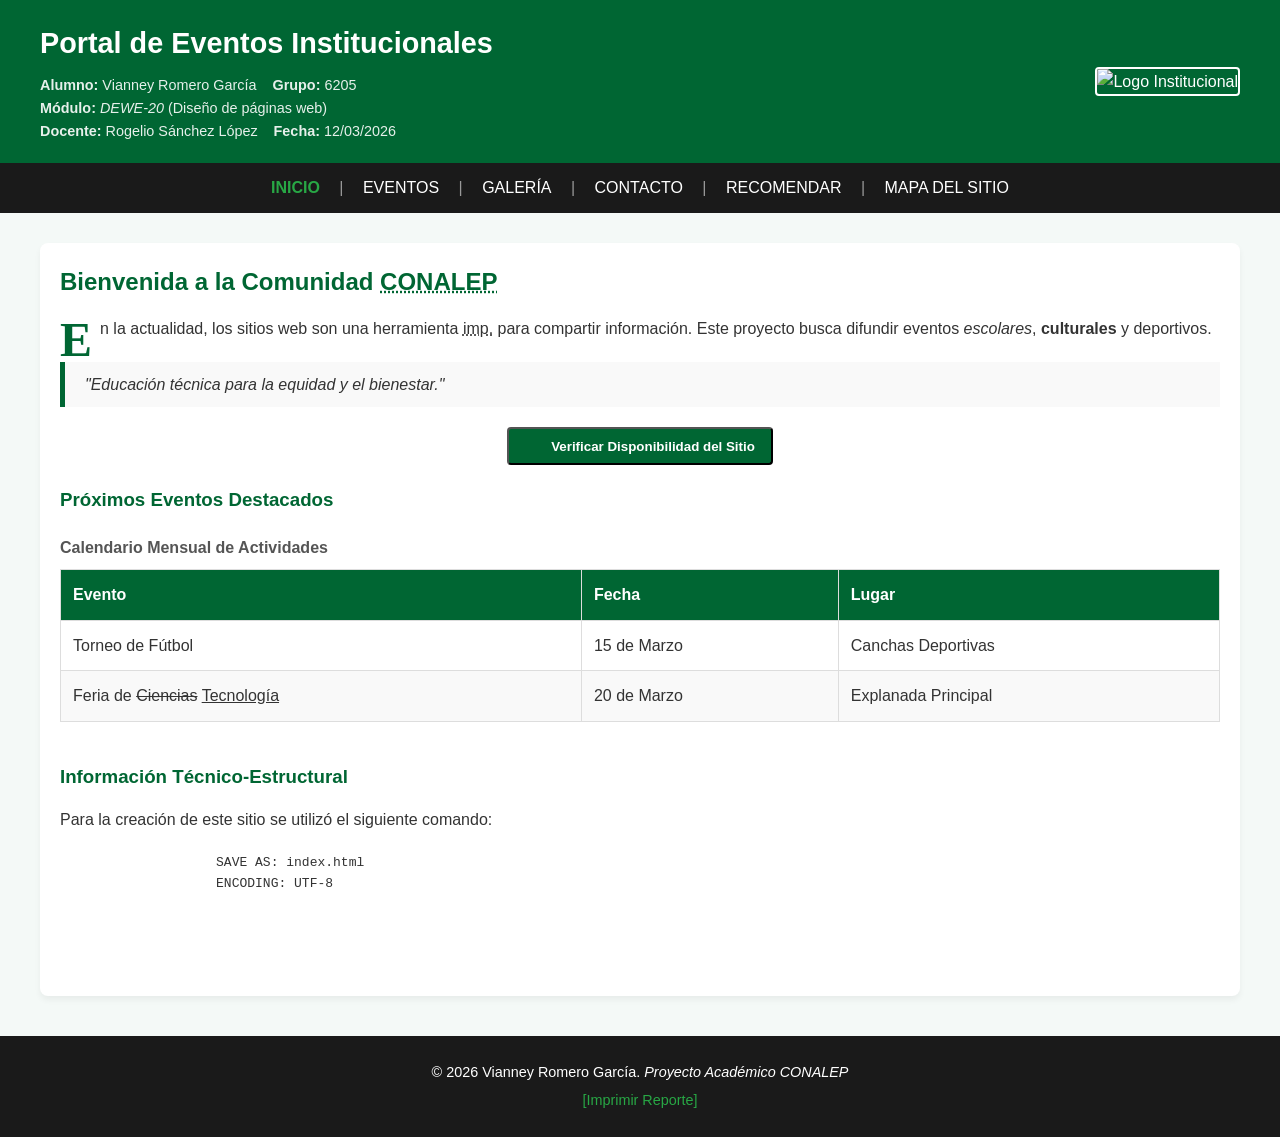
==== index.html @ 220c7622 "Add files via upload" ====
<!DOCTYPE html>
<html lang="es">
<head>
    <meta charset="UTF-8">
    <meta name="viewport" content="width=device-width, initial-scale=1.0">
    <title>Eventos CONALEP | Inicio</title>
    <link rel="stylesheet" href="styles.css">
    <script type="text/javascript" src="script.js"></script>
</head>
<body>

    <noscript>
        <div style="background-color: #ffcccc; color: #cc0000; padding: 15px; text-align: center; font-weight: bold;">
            Su navegador no tiene activado JavaScript. Active las instrucciones de script para experimentar la interactividad completa de la plataforma.
        </div>
    </noscript>

    <header>
        <div class="header-container">
            <div class="header-datos">
                <h1>Portal de Eventos Institucionales</h1>
                <p>
                    <strong>Alumno:</strong> Vianney Romero García &nbsp;&nbsp;
                    <strong>Grupo:</strong> 6205 <br>
                    <strong>Módulo:</strong> <dfn>DEWE-20</dfn> (Diseño de páginas web) <br>
                    <strong>Docente:</strong> Rogelio Sánchez López &nbsp;&nbsp; <strong>Fecha:</strong> 12/03/2026
                </p>
            </div>
            <div class="header-logo">
                <img src="https://images.unsplash.com/photo-1546410531-bb4caa6b424d?w=150" 
                     alt="Logo Institucional" width="150" height="100" usemap="#logomap" name="img_logo">
                <map name="logomap">
                    <area shape="rect" coords="0,0,150,100" href="index.html" alt="Ir a inicio">
                </map>
            </div>
        </div>
    </header>

    <nav>
        <div class="nav-links">
            <span class="active">INICIO</span> | 
            <a href="eventos.html">EVENTOS</a> | 
            <a href="galeria.html">GALERÍA</a> | 
            <a href="contacto.html">CONTACTO</a> | 
            <a href="enviar.html">RECOMENDAR</a> |
            <a href="mapa.html">MAPA DEL SITIO</a>
        </div>
    </nav>

    <main>
        <section>
            <h2>Bienvenida a la Comunidad <acronym title="Colegio Nacional de Educación Profesional Técnica">CONALEP</acronym></h2>
            <p class="introduccion">
                En la actualidad, los sitios web son una herramienta <abbr title="Importante">imp.</abbr> para compartir información. 
                Este proyecto busca difundir eventos <em>escolares</em>, <strong>culturales</strong> y deportivos.
            </p>
            
            <blockquote cite="https://www.conalep.edu.mx">
                "Educación técnica para la equidad y el bienestar."
            </blockquote>

            <p style="margin: 20px 0; text-align: center;">
                <button type="button" class="enlace-boton" onclick="calcularDiasEvento()">Verificar Disponibilidad del Sitio</button>
            </p>

            <h3>Próximos Eventos Destacados</h3>
            <table class="tabla-eventos">
                <caption>Calendario Mensual de Actividades</caption>
                <thead>
                    <tr>
                        <th scope="col">Evento</th>
                        <th scope="col">Fecha</th>
                        <th scope="col">Lugar</th>
                    </tr>
                </thead>
                <tbody>
                    <tr>
                        <td>Torneo de Fútbol</td>
                        <td>15 de Marzo</td>
                        <td>Canchas Deportivas</td>
                    </tr>
                    <tr>
                        <td>Feria de <del>Ciencias</del> <ins>Tecnología</ins></td>
                        <td>20 de Marzo</td>
                        <td>Explanada Principal</td>
                    </tr>
                </tbody>
            </table>
        </section>

        <section>
            <h3>Información Técnico-Estructural</h3>
            <p>Para la creación de este sitio se utilizó el siguiente comando:</p>
            <pre>
                <code>
                    SAVE AS: index.html
                    ENCODING: UTF-8
                </code>
            </pre>
        </section>
    </main>

    <footer>
        <p>&copy; 2026 Vianney Romero García. <cite>Proyecto Académico CONALEP</cite></p>
        <p><a href="javascript:window.print()" class="btn-print">[Imprimir Reporte]</a></p>
    </footer>

</body>
</html>
---- styles.css ----
/* ==========================================================================
   ESTILOS GENERALES Y ESTRUCTURA (CONALEP DEWE-20)
   ========================================================================== */
* {
    margin: 0;
    padding: 0;
    box-sizing: border-box;
}

body {
    font-family: 'Segoe UI', Tahoma, Geneva, Verdana, sans-serif;
    line-height: 1.6;
    color: #333;
    background-color: #f4f9f7; /* Fondo suave institucional */
}

/* Encabezados */
header {
    background-color: #006633; /* Verde Oficial CONALEP */
    color: white;
    padding: 20px;
}

.header-container {
    display: flex;
    justify-content: space-between;
    align-items: center;
    flex-wrap: wrap;
    max-width: 1200px;
    margin: 0 auto;
}

.header-datos h1 {
    font-size: 1.8rem;
    margin-bottom: 8px;
}

.header-datos p {
    font-size: 0.9rem;
    opacity: 0.9;
}

.header-logo img {
    border-radius: 4px;
    border: 2px solid white;
}

/* ==========================================================================
   BARRA DE NAVEGACIÓN
   ========================================================================== */
nav {
    background-color: #1a1a1a;
    padding: 12px;
    text-align: center;
}

.nav-links {
    color: #999;
}

.nav-links a, .nav-links span {
    color: white;
    text-decoration: none;
    padding: 5px 15px;
    font-weight: 500;
    transition: color 0.3s ease;
}

.nav-links a:hover {
    color: #28a745;
}

.nav-links .active {
    color: #28a745;
    font-weight: bold;
}

/* ==========================================================================
   BOTONES Y SOLUCIÓN DEL ÍCONO "VOLVER AL INICIO"
   ========================================================================== */
/* Regla maestra para inyectar el ícono de la casa antes del texto */
.btn-nav::before, 
.enlace-boton::before, 
.btn-inicio::before {
    content: "";
    display: inline-block;
    width: 18px;
    height: 18px;
    margin-right: 8px;
    vertical-align: middle;
    background-size: contain;
    background-repeat: no-repeat;
}

/* Para botones con fondo oscuro (ícono blanco) */
.enlace-boton::before,
.btn-inicio::before {
    background-image: url('https://img.icons8.com/material-rounded/24/ffffff/home.png');
}

/* Para enlaces con texto verde (ícono verde) */
.btn-nav::before {
    background-image: url('https://img.icons8.com/material-rounded/24/006633/home.png');
}

/* Estilos de bloque para los botones */
.enlace-boton, .btn-inicio {
    display: inline-flex;
    align-items: center;
    background-color: #006633;
    color: white;
    padding: 8px 16px;
    border-radius: 4px;
    text-decoration: none;
    font-weight: bold;
    transition: background 0.2s ease;
}

.enlace-boton:hover, .btn-inicio:hover {
    background-color: #004d26;
}

.btn-nav {
    display: inline-flex;
    align-items: center;
    color: #006633;
    text-decoration: none;
    font-weight: bold;
}

.btn-nav:hover {
    text-decoration: underline;
}

/* ==========================================================================
   CONTENIDO PRINCIPAL Y EFECTOS DE TEXTO
   ========================================================================== */
main {
    max-width: 1200px;
    margin: 30px auto;
    padding: 0 20px;
    background-color: white;
    border-radius: 8px;
    box-shadow: 0 4px 6px rgba(0,0,0,0.05);
    padding-top: 20px;
    padding-bottom: 20px;
}

section {
    margin-bottom: 40px;
}

h2, h3 {
    color: #006633;
    margin-bottom: 15px;
}

/* Letra Capital Técnica (Primer carácter más grande) */
.introduccion::first-letter, 
.capital-text::first-letter, 
.intro-galeria::first-letter,
.capital::first-letter {
    font-size: 3rem;
    font-weight: bold;
    color: #006633;
    float: left;
    line-height: 1;
    margin-right: 8px;
    font-family: Georgia, serif;
}

blockquote {
    border-left: 5px solid #006633;
    padding: 10px 20px;
    margin: 20px 0;
    background-color: #f9f9f9;
    font-style: italic;
}

/* ==========================================================================
   TABLAS (Calendarios e Información)
   ========================================================================== */
table {
    width: 100%;
    border-collapse: collapse;
    margin: 20px 0;
}

table caption {
    font-weight: bold;
    margin-bottom: 8px;
    color: #555;
    text-align: left;
}

th, td {
    padding: 12px;
    border: 1px solid #ddd;
    text-align: left;
}

thead th {
    background-color: #006633;
    color: white;
}

tbody tr:nth-child(even) {
    background-color: #f9f9f9;
}

/* ==========================================================================
   FORMULARIOS (Contacto y Recomendaciones)
   ========================================================================== */
fieldset {
    border: 2px solid #006633;
    border-radius: 6px;
    padding: 20px;
    margin-bottom: 30px;
}

legend {
    color: #006633;
    font-weight: bold;
    padding: 0 10px;
}

.campo-formulario, .form-group {
    margin-bottom: 15px;
}

label {
    display: block;
    margin-bottom: 5px;
    font-weight: 500;
}

input[type="text"],
input[type="email"],
select,
textarea {
    width: 100%;
    padding: 10px;
    border: 1px solid #ccc;
    border-radius: 4px;
    font-family: inherit;
}

input:focus, select:focus, textarea:focus {
    outline: none;
    border-color: #006633;
    box-shadow: 0 0 5px rgba(0, 102, 51, 0.2);
}

.acciones {
    margin-top: 20px;
}

.btn-enviar, .btn-submit {
    background-color: #006633;
    color: white;
    border: none;
    padding: 10px 20px;
    font-weight: bold;
    border-radius: 4px;
    cursor: pointer;
}

.btn-enviar:hover, .btn-submit:hover {
    background-color: #004d26;
}

.btn-as-link {
    background: none;
    border: none;
    color: #666;
    text-decoration: underline;
    margin-left: 15px;
    cursor: pointer;
}

/* ==========================================================================
   GALERÍA Y MAPA DEL SITIO
   ========================================================================== */
.tabla-galeria td {
    text-align: center;
    vertical-align: top;
    width: 33.33%;
}

.img-borde {
    border: 3px solid #ddd;
    border-radius: 4px;
    transition: transform 0.2s ease;
}

.img-borde:hover {
    transform: scale(1.05);
    border-color: #006633;
}

.pie-foto {
    font-size: 0.85rem;
    margin-top: 5px;
    color: #555;
}

.mapa-jerarquia ul {
    list-style-type: none;
    padding-left: 20px;
}

.mapa-jerarquia li {
    margin: 10px 0;
}

.lista-vinetas {
    list-style-type: disc !important;
    padding-left: 30px !important;
}

/* ==========================================================================
   PIE DE PÁGINA (Footer)
   ========================================================================== */
footer {
    background-color: #1a1a1a;
    color: white;
    text-align: center;
    padding: 20px;
    margin-top: 40px;
    font-size: 0.9rem;
}

footer p {
    margin: 5px 0;
}

footer a {
    color: #28a745;
    text-decoration: none;
}

footer a:hover {
    text-decoration: underline;
}
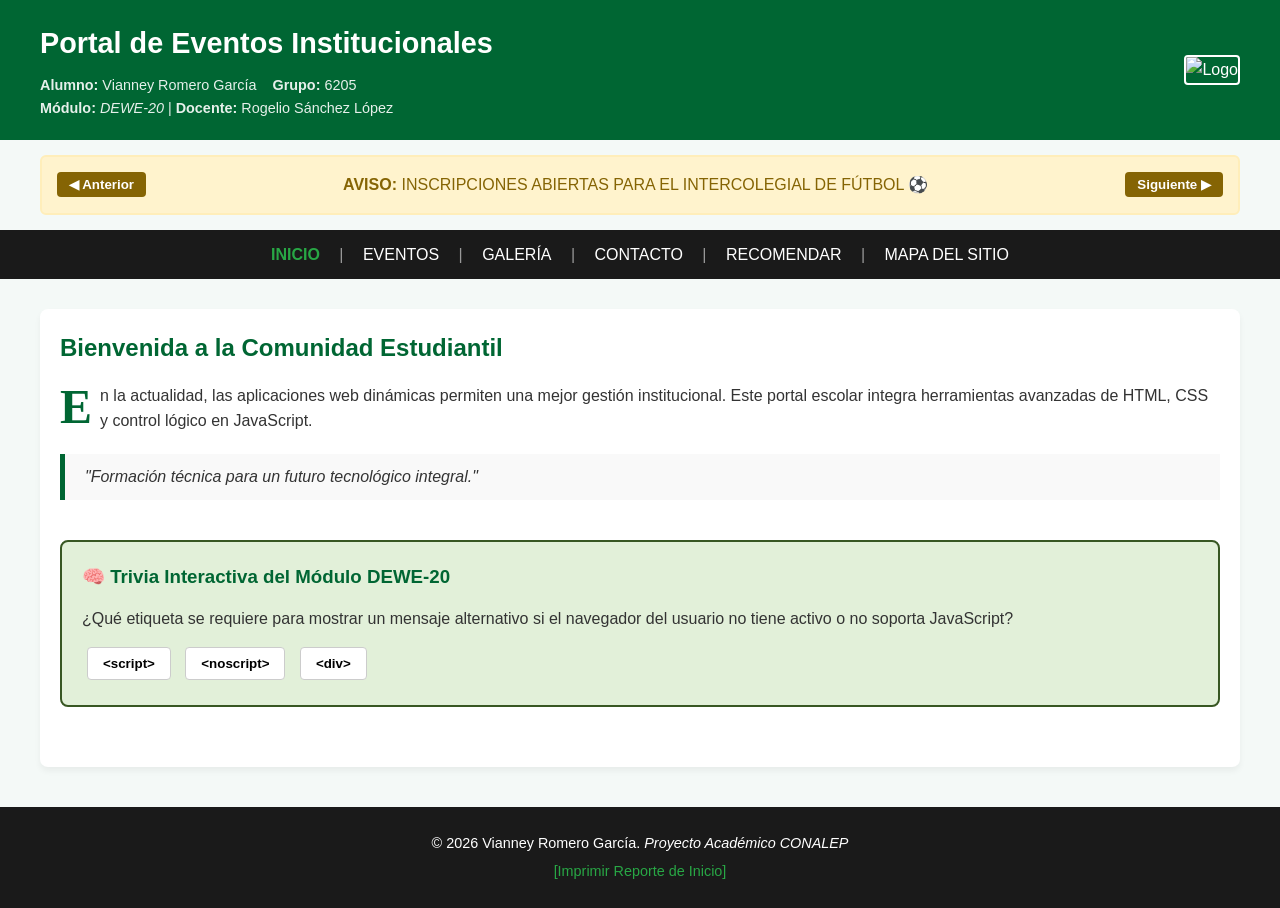
==== commit 10108258: "Add files via upload" ====
--- a/index.html
+++ b/index.html
@@ -3,15 +3,55 @@
 <head>
     <meta charset="UTF-8">
     <meta name="viewport" content="width=device-width, initial-scale=1.0">
-    <title>Eventos CONALEP | Inicio</title>
+    <title>Eventos CONALEP | Inicio Dinámico</title>
     <link rel="stylesheet" href="styles.css">
     <script type="text/javascript" src="script.js"></script>
+    <style>
+        .banner-dinamico {
+            background-color: #fff3cd;
+            border: 2px solid #ffeeba;
+            color: #856404;
+            padding: 15px;
+            margin: 15px auto;
+            text-align: center;
+            max-width: 1200px;
+            border-radius: 6px;
+            display: flex;
+            justify-content: space-between;
+            align-items: center;
+        }
+        .btn-banner {
+            background-color: #856404;
+            color: white;
+            border: none;
+            padding: 5px 12px;
+            cursor: pointer;
+            border-radius: 4px;
+            font-weight: bold;
+        }
+        .contenedor-trivia {
+            background-color: #e2f0d9;
+            border: 2px solid #385723;
+            padding: 20px;
+            border-radius: 8px;
+            margin-top: 30px;
+        }
+        .btn-trivia {
+            padding: 8px 15px;
+            margin: 5px;
+            border: 1px solid #ccc;
+            cursor: pointer;
+            border-radius: 4px;
+            background-color: white;
+            font-weight: bold;
+        }
+    </style>
 </head>
 <body>
 
     <noscript>
         <div style="background-color: #ffcccc; color: #cc0000; padding: 15px; text-align: center; font-weight: bold;">
-            Su navegador no tiene activado JavaScript. Active las instrucciones de script para experimentar la interactividad completa de la plataforma.
+            Atención: El motor de JavaScript está deshabilitado. Active los scripts para ver las funciones interactivas del CONALEP.
         </div>
     </noscript>
 
@@ -20,21 +60,24 @@
             <div class="header-datos">
                 <h1>Portal de Eventos Institucionales</h1>
                 <p>
-                    <strong>Alumno:</strong> Vianney Romero García &nbsp;&nbsp;
-                    <strong>Grupo:</strong> 6205 <br>
-                    <strong>Módulo:</strong> <dfn>DEWE-20</dfn> (Diseño de páginas web) <br>
-                    <strong>Docente:</strong> Rogelio Sánchez López &nbsp;&nbsp; <strong>Fecha:</strong> 12/03/2026
+                    <strong>Alumno:</strong> Vianney Romero García &nbsp;&nbsp; <strong>Grupo:</strong> 6205 <br>
+                    <strong>Módulo:</strong> <dfn>DEWE-20</dfn> | <strong>Docente:</strong> Rogelio Sánchez López
                 </p>
             </div>
             <div class="header-logo">
-                <img src="https://images.unsplash.com/photo-1546410531-bb4caa6b424d?w=150" 
-                     alt="Logo Institucional" width="150" height="100" usemap="#logomap" name="img_logo">
+                <img src="https://images.unsplash.com/photo-1546410531-bb4caa6b424d?w=150" alt="Logo" width="150" height="100" usemap="#logomap">
                 <map name="logomap">
                     <area shape="rect" coords="0,0,150,100" href="index.html" alt="Ir a inicio">
                 </map>
             </div>
         </div>
     </header>
+
+    <div class="banner-dinamico">
+        <button type="button" class="btn-banner" onclick="rotarAviso('anterior')">◀ Anterior</button>
+        <span id="textoBanner"><strong>AVISO:</strong> INSCRIPCIONES ABIERTAS PARA EL INTERCOLEGIAL DE FÚTBOL ⚽</span>
+        <button type="button" class="btn-banner" onclick="rotarAviso('siguiente')">Siguiente ▶</button>
+    </div>
 
     <nav>
         <div class="nav-links">
@@ -49,60 +92,29 @@
 
     <main>
         <section>
-            <h2>Bienvenida a la Comunidad <acronym title="Colegio Nacional de Educación Profesional Técnica">CONALEP</acronym></h2>
+            <h2>Bienvenida a la Comunidad Estudiantil</h2>
             <p class="introduccion">
-                En la actualidad, los sitios web son una herramienta <abbr title="Importante">imp.</abbr> para compartir información. 
-                Este proyecto busca difundir eventos <em>escolares</em>, <strong>culturales</strong> y deportivos.
+                En la actualidad, las aplicaciones web dinámicas permiten una mejor gestión institucional. Este portal escolar integra herramientas avanzadas de HTML, CSS y control lógico en JavaScript.
             </p>
-            
             <blockquote cite="https://www.conalep.edu.mx">
-                "Educación técnica para la equidad y el bienestar."
+                "Formación técnica para un futuro tecnológico integral."
             </blockquote>
-
-            <p style="margin: 20px 0; text-align: center;">
-                <button type="button" class="enlace-boton" onclick="calcularDiasEvento()">Verificar Disponibilidad del Sitio</button>
-            </p>
-
-            <h3>Próximos Eventos Destacados</h3>
-            <table class="tabla-eventos">
-                <caption>Calendario Mensual de Actividades</caption>
-                <thead>
-                    <tr>
-                        <th scope="col">Evento</th>
-                        <th scope="col">Fecha</th>
-                        <th scope="col">Lugar</th>
-                    </tr>
-                </thead>
-                <tbody>
-                    <tr>
-                        <td>Torneo de Fútbol</td>
-                        <td>15 de Marzo</td>
-                        <td>Canchas Deportivas</td>
-                    </tr>
-                    <tr>
-                        <td>Feria de <del>Ciencias</del> <ins>Tecnología</ins></td>
-                        <td>20 de Marzo</td>
-                        <td>Explanada Principal</td>
-                    </tr>
-                </tbody>
-            </table>
         </section>
 
-        <section>
-            <h3>Información Técnico-Estructural</h3>
-            <p>Para la creación de este sitio se utilizó el siguiente comando:</p>
-            <pre>
-                <code>
-                    SAVE AS: index.html
-                    ENCODING: UTF-8
-                </code>
-            </pre>
+        <section class="contenedor-trivia">
+            <h3>🧠 Trivia Interactiva del Módulo DEWE-20</h3>
+            <p>¿Qué etiqueta se requiere para mostrar un mensaje alternativo si el navegador del usuario no tiene activo o no soporta JavaScript?</p>
+            <div style="margin-top: 10px;">
+                <button type="button" class="btn-trivia" onclick="evaluarRespuesta(this, false)">&lt;script&gt;</button>
+                <button type="button" class="btn-trivia" onclick="evaluarRespuesta(this, true)">&lt;noscript&gt;</button>
+                <button type="button" class="btn-trivia" onclick="evaluarRespuesta(this, false)">&lt;div&gt;</button>
+            </div>
         </section>
     </main>
 
     <footer>
         <p>&copy; 2026 Vianney Romero García. <cite>Proyecto Académico CONALEP</cite></p>
-        <p><a href="javascript:window.print()" class="btn-print">[Imprimir Reporte]</a></p>
+        <p><a href="javascript:window.print()" class="btn-print">[Imprimir Reporte de Inicio]</a></p>
     </footer>
 
 </body>
--- a/styles.css
+++ b/styles.css
@@ -342,3 +342,239 @@
 footer a:hover {
     text-decoration: underline;
 }
+* {
+    margin: 0;
+    padding: 0;
+    box-sizing: border-box;
+}
+
+body {
+    font-family: 'Segoe UI', Tahoma, Geneva, Verdana, sans-serif;
+    line-height: 1.6;
+    color: #333;
+    background-color: #f4f9f7;
+}
+
+header {
+    background-color: #006633;
+    color: white;
+    padding: 20px;
+}
+
+.header-container {
+    display: flex;
+    justify-content: space-between;
+    align-items: center;
+    flex-wrap: wrap;
+    max-width: 1200px;
+    margin: 0 auto;
+}
+
+.header-datos h1 {
+    font-size: 1.8rem;
+    margin-bottom: 8px;
+}
+
+.header-datos p {
+    font-size: 0.9rem;
+    opacity: 0.9;
+}
+
+.header-logo img {
+    border-radius: 4px;
+    border: 2px solid white;
+}
+
+nav {
+    background-color: #1a1a1a;
+    padding: 12px;
+    text-align: center;
+}
+
+.nav-links a, .nav-links span {
+    color: white;
+    text-decoration: none;
+    padding: 5px 15px;
+    font-weight: 500;
+    transition: color 0.3s ease;
+}
+
+.nav-links a:hover {
+    color: #28a745;
+}
+
+.nav-links .active {
+    color: #28a745;
+    font-weight: bold;
+}
+
+/* ACOMODO AUTOMÁTICO DE ÍCONOS DE LA CASA CON URL SEGURA (HTTPS) */
+.btn-nav::before, 
+.enlace-boton::before, 
+.btn-inicio::before {
+    content: "";
+    display: inline-block;
+    width: 18px;
+    height: 18px;
+    margin-right: 8px;
+    vertical-align: middle;
+    background-size: contain;
+    background-repeat: no-repeat;
+}
+
+.enlace-boton::before, .btn-inicio::before {
+    background-image: url('https://img.icons8.com/material-rounded/24/ffffff/home.png');
+}
+
+.btn-nav::before {
+    background-image: url('https://img.icons8.com/material-rounded/24/006633/home.png');
+}
+
+.enlace-boton, .btn-inicio {
+    display: inline-flex;
+    align-items: center;
+    background-color: #006633;
+    color: white;
+    padding: 8px 16px;
+    border-radius: 4px;
+    text-decoration: none;
+    font-weight: bold;
+    border: none;
+    cursor: pointer;
+}
+
+.btn-nav {
+    display: inline-flex;
+    align-items: center;
+    color: #006633;
+    text-decoration: none;
+    font-weight: bold;
+}
+
+main {
+    max-width: 1200px;
+    margin: 30px auto;
+    padding: 20px;
+    background-color: white;
+    border-radius: 8px;
+    box-shadow: 0 4px 6px rgba(0,0,0,0.05);
+}
+
+section {
+    margin-bottom: 40px;
+}
+
+h2, h3 {
+    color: #006633;
+    margin-bottom: 15px;
+}
+
+.introduccion::first-letter, 
+.capital-text::first-letter, 
+.intro-galeria::first-letter,
+.capital::first-letter {
+    font-size: 3rem;
+    font-weight: bold;
+    color: #006633;
+    float: left;
+    line-height: 1;
+    margin-right: 8px;
+    font-family: Georgia, serif;
+}
+
+table {
+    width: 100%;
+    border-collapse: collapse;
+    margin: 20px 0;
+}
+
+table caption {
+    font-weight: bold;
+    margin-bottom: 8px;
+    color: #555;
+}
+
+th, td {
+    padding: 12px;
+    border: 1px solid #ddd;
+}
+
+thead th {
+    background-color: #006633;
+    color: white;
+}
+
+tbody tr:nth-child(even) {
+    background-color: #f9f9f9;
+}
+
+fieldset {
+    border: 2px solid #006633;
+    border-radius: 6px;
+    padding: 20px;
+}
+
+legend {
+    color: #006633;
+    font-weight: bold;
+    padding: 0 10px;
+}
+
+.form-group {
+    margin-bottom: 15px;
+}
+
+input[type="text"], input[type="email"], input[type="number"], select, textarea {
+    width: 100%;
+    padding: 10px;
+    border: 1px solid #ccc;
+    border-radius: 4px;
+    margin-top: 5px;
+}
+
+.btn-submit {
+    background-color: #006633;
+    color: white;
+    border: none;
+    padding: 10px 20px;
+    font-weight: bold;
+    border-radius: 4px;
+    cursor: pointer;
+}
+
+.tabla-galeria td {
+    text-align: center;
+    width: 33.33%;
+}
+
+.img-borde {
+    border: 3px solid #ddd;
+    border-radius: 4px;
+}
+
+.pie-foto {
+    font-size: 0.85rem;
+    margin-top: 5px;
+}
+
+.mapa-jerarquia ul {
+    list-style-type: none;
+    padding-left: 20px;
+}
+
+.lista-vinetas {
+    list-style-type: disc !important;
+    padding-left: 30px !important;
+}
+
+footer {
+    background-color: #1a1a1a;
+    color: white;
+    text-align: center;
+    padding: 20px;
+    margin-top: 40px;
+}
+footer a {
+    color: #28a745;
+    text-decoration: none;
+}
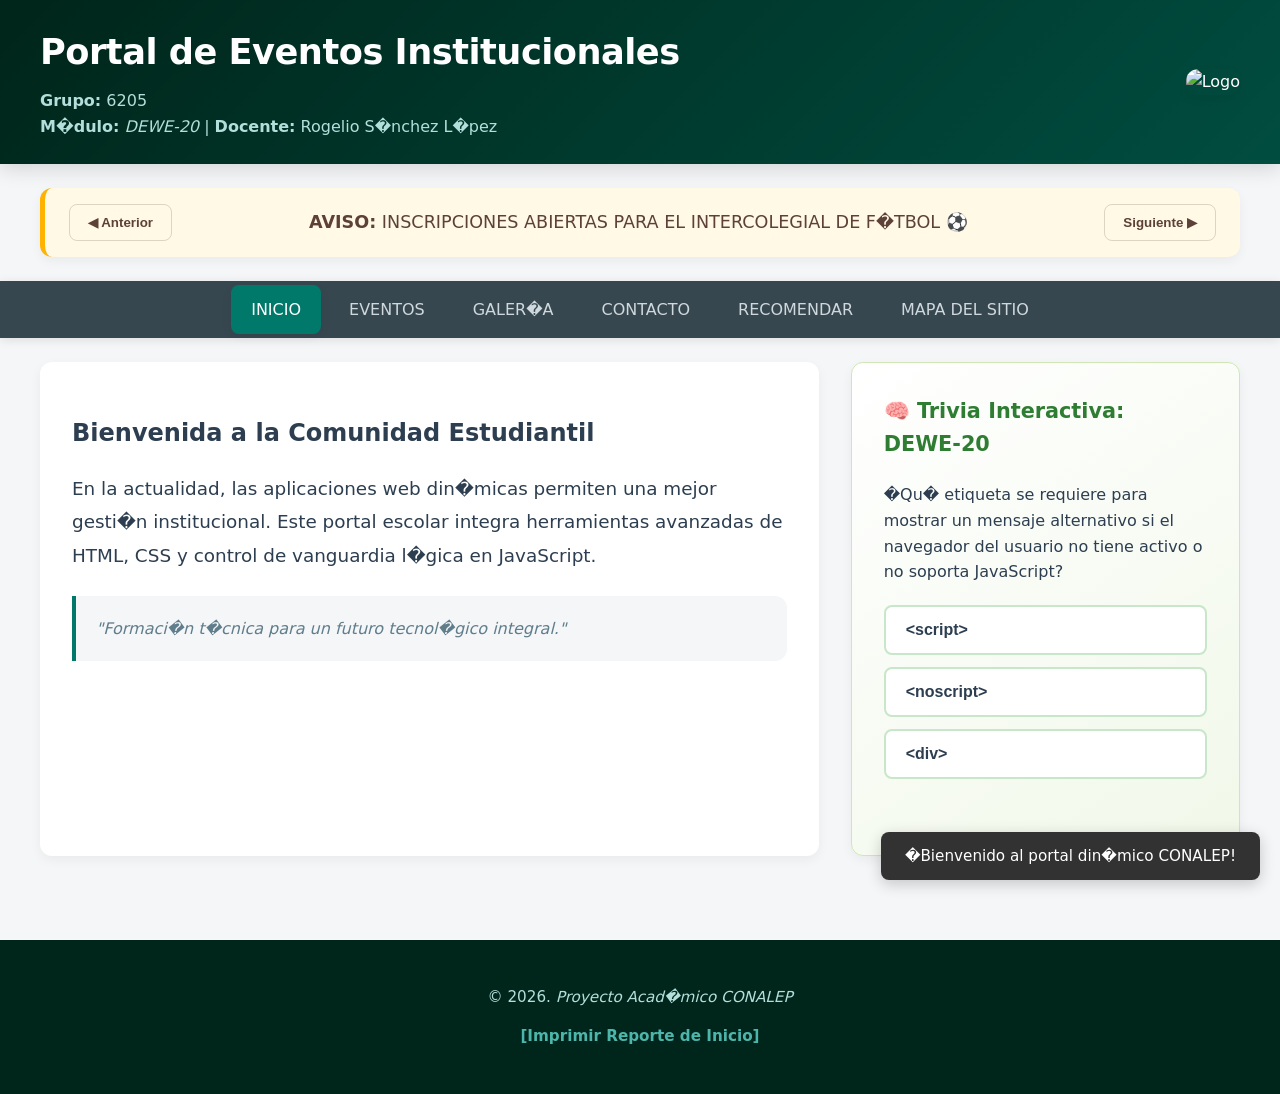
==== commit e56150b2: "Add files via upload" ====
--- a/index.html
+++ b/index.html
@@ -3,47 +3,285 @@
 <head>
     <meta charset="UTF-8">
     <meta name="viewport" content="width=device-width, initial-scale=1.0">
-    <title>Eventos CONALEP | Inicio Dinámico</title>
-    <link rel="stylesheet" href="styles.css">
-    <script type="text/javascript" src="script.js"></script>
+    <title>Eventos CONALEP | Portal Din�mico Moderno</title>
+    
     <style>
-        .banner-dinamico {
-            background-color: #fff3cd;
-            border: 2px solid #ffeeba;
-            color: #856404;
-            padding: 15px;
-            margin: 15px auto;
-            text-align: center;
-            max-width: 1200px;
-            border-radius: 6px;
+        /* --- VARIABLES DE DISE�O MODERNO (DESIGN SYSTEM) --- */
+        :root {
+            --primary: #004d40;
+            --primary-light: #00796b;
+            --primary-dark: #00251a;
+            --secondary: #37474f;
+            --accent: #2e7d32;
+            --accent-danger: #c62828;
+            --bg-main: #f4f6f8;
+            --bg-card: #ffffff;
+            --text-main: #2c3e50;
+            --text-muted: #607d8b;
+            --radius: 12px;
+            --shadow: 0 4px 12px rgba(0, 0, 0, 0.05);
+            --transition: all 0.3s cubic-bezier(0.4, 0, 0.2, 1);
+        }
+
+        /* --- ESTILOS GENERALES --- */
+        body {
+            font-family: 'Segoe UI', system-ui, -apple-system, sans-serif;
+            line-height: 1.6;
+            color: var(--text-main);
+            margin: 0;
+            padding: 0;
+            background-color: var(--bg-main);
+        }
+
+        /* --- HEADER MODERNO --- */
+        header {
+            background: linear-gradient(135deg, var(--primary-dark), var(--primary));
+            color: white;
+            padding: 24px 40px;
+            box-shadow: 0 4px 20px rgba(0,0,0,0.15);
+        }
+        .header-container {
             display: flex;
             justify-content: space-between;
             align-items: center;
+            max-width: 1200px;
+            margin: 0 auto;
+            flex-wrap: wrap;
+            gap: 24px;
+        }
+        .header-datos h1 {
+            margin: 0 0 8px 0;
+            font-size: 2.2rem;
+            font-weight: 700;
+            letter-spacing: -0.5px;
+        }
+        .header-datos p {
+            margin: 0;
+            font-size: 1rem;
+            color: #b2dfdb;
+        }
+        .header-logo img {
+            border-radius: var(--radius);
+            box-shadow: var(--shadow);
+            object-fit: cover;
+        }
+        
+        /* --- NAVEGACI�N ESTILO TABS --- */
+        nav {
+            background-color: var(--secondary);
+            padding: 4px;
+            position: sticky;
+            top: 0;
+            z-index: 100;
+            box-shadow: 0 2px 10px rgba(0,0,0,0.1);
+        }
+        .nav-links {
+            max-width: 1200px;
+            margin: 0 auto;
+            display: flex;
+            justify-content: center;
+            gap: 8px;
+            flex-wrap: wrap;
+        }
+        .nav-links a, .nav-links .active {
+            color: #cfd8dc;
+            text-decoration: none;
+            padding: 12px 20px;
+            font-weight: 500;
+            border-radius: 8px;
+            transition: var(--transition);
+        }
+        .nav-links a:hover {
+            background-color: rgba(255, 255, 255, 0.1);
+            color: white;
+        }
+        .nav-links .active {
+            background-color: var(--primary-light);
+            color: white;
+            box-shadow: var(--shadow);
+        }
+
+        /* --- BANNER DIN�MICO TIPO MARQUESINA INTELIGENTE --- */
+        .banner-dinamico {
+            background: #fff9e6;
+            border-left: 5px solid #ffb300;
+            color: #5d4037;
+            padding: 16px 24px;
+            margin: 24px auto;
+            max-width: 1200px;
+            border-radius: var(--radius);
+            display: flex;
+            justify-content: space-between;
+            align-items: center;
+            box-shadow: var(--shadow);
+            box-sizing: border-box;
+        }
+        #textoBanner {
+            font-size: 1.1rem;
+            font-weight: 500;
+            will-change: transform, opacity;
         }
         .btn-banner {
-            background-color: #856404;
+            background-color: transparent;
+            color: #5d4037;
+            border: 1px solid rgba(93, 64, 55, 0.2);
+            padding: 10px 18px;
+            cursor: pointer;
+            border-radius: 8px;
+            font-weight: 600;
+            display: flex;
+            align-items: center;
+            gap: 5px;
+            transition: var(--transition);
+        }
+        .btn-banner:hover {
+            background-color: #ffb300;
+            color: var(--primary-dark);
+            border-color: transparent;
+        }
+
+        /* --- CONTENIDO PRINCIPAL --- */
+        main {
+            max-width: 1200px;
+            margin: 0 auto;
+            padding: 24px;
+            display: grid;
+            grid-template-columns: 2fr 1fr;
+            gap: 32px;
+        }
+        @media (max-width: 900px) {
+            main { grid-template-columns: 1fr; }
+        }
+
+        .card {
+            background-color: var(--bg-card);
+            padding: 32px;
+            border-radius: var(--radius);
+            box-shadow: var(--shadow);
+        }
+
+        .introduccion {
+            font-size: 1.15rem;
+            color: var(--text-main);
+            line-height: 1.8;
+        }
+        blockquote {
+            background-color: var(--bg-main);
+            border-left: 4px solid var(--primary-light);
+            margin: 24px 0 0 0;
+            padding: 20px;
+            font-style: italic;
+            border-radius: 0 var(--radius) var(--radius) 0;
+            color: var(--text-muted);
+        }
+
+        /* --- TRIVIA INTERACTIVA REINVENTADA --- */
+        .contenedor-trivia {
+            background: linear-gradient(145deg, #ffffff, #f1f8e9);
+            border: 1px solid #d0e7b5;
+        }
+        .contenedor-trivia h3 {
+            margin-top: 0;
+            font-size: 1.3rem;
+            color: #2e7d32;
+        }
+        .grupo-botones-trivia {
+            display: flex;
+            flex-direction: column;
+            gap: 12px;
+            margin-top: 20px;
+        }
+        .btn-trivia {
+            padding: 14px 20px;
+            border: 2px solid #c8e6c9;
+            cursor: pointer;
+            border-radius: 8px;
+            background-color: white;
+            color: var(--text-main);
+            font-weight: 600;
+            font-size: 1rem;
+            text-align: left;
+            transition: var(--transition);
+        }
+        .btn-trivia:hover:not(:disabled) {
+            background-color: #f1f8e9;
+            border-color: #81c784;
+            transform: translateX(5px);
+        }
+        .btn-trivia:disabled {
+            cursor: not-allowed;
+        }
+        /* Clases de estado modernas */
+        .btn-trivia.correct {
+            background-color: #e8f5e9 !important;
+            border-color: var(--accent) !important;
+            color: var(--accent) !important;
+        }
+        .btn-trivia.incorrect {
+            background-color: #ffebee !important;
+            border-color: var(--accent-danger) !important;
+            color: var(--accent-danger) !important;
+        }
+        
+        #feedback-trivia {
+            margin-top: 20px;
+            padding: 12px;
+            border-radius: 6px;
+            font-weight: 600;
+            text-align: center;
+        }
+        .btn-reiniciar {
+            width: 100%;
+            padding: 12px;
+            background-color: var(--secondary);
             color: white;
             border: none;
-            padding: 5px 12px;
+            border-radius: 8px;
             cursor: pointer;
-            border-radius: 4px;
             font-weight: bold;
-        }
-        .contenedor-trivia {
-            background-color: #e2f0d9;
-            border: 2px solid #385723;
-            padding: 20px;
+            margin-top: 15px;
+            transition: var(--transition);
+        }
+        .btn-reiniciar:hover {
+            background-color: #263238;
+        }
+
+        /* --- TOAST SYSTEM (NOTIFICACIONES DIN�MICAS) --- */
+        #toast-container {
+            position: fixed;
+            bottom: 20px;
+            right: 20px;
+            z-index: 1000;
+            display: flex;
+            flex-direction: column;
+            gap: 10px;
+        }
+        .toast {
+            background-color: #323232;
+            color: white;
+            padding: 12px 24px;
             border-radius: 8px;
-            margin-top: 30px;
-        }
-        .btn-trivia {
-            padding: 8px 15px;
-            margin: 5px;
-            border: 1px solid #ccc;
-            cursor: pointer;
-            border-radius: 4px;
-            background-color: white;
-            font-weight: bold;
+            box-shadow: 0 4px 15px rgba(0,0,0,0.2);
+            font-size: 0.95rem;
+            font-weight: 500;
+        }
+
+        /* --- FOOTER --- */
+        footer {
+            background-color: var(--primary-dark);
+            color: #b2dfdb;
+            text-align: center;
+            padding: 30px;
+            margin-top: 60px;
+            font-size: 0.95rem;
+        }
+        footer a {
+            color: #4db6ac;
+            text-decoration: none;
+            font-weight: 600;
+        }
+        footer a:hover {
+            text-decoration: underline;
         }
     </style>
 </head>
@@ -51,17 +289,19 @@
 
     <noscript>
         <div style="background-color: #ffcccc; color: #cc0000; padding: 15px; text-align: center; font-weight: bold;">
-            Atención: El motor de JavaScript está deshabilitado. Active los scripts para ver las funciones interactivas del CONALEP.
+            Atenci�n: El motor de JavaScript est� deshabilitado. Active los scripts para ver las funciones interactivas del CONALEP.
         </div>
     </noscript>
+
+    <div id="toast-container"></div>
 
     <header>
         <div class="header-container">
             <div class="header-datos">
                 <h1>Portal de Eventos Institucionales</h1>
                 <p>
-                    <strong>Alumno:</strong> Vianney Romero García &nbsp;&nbsp; <strong>Grupo:</strong> 6205 <br>
-                    <strong>Módulo:</strong> <dfn>DEWE-20</dfn> | <strong>Docente:</strong> Rogelio Sánchez López
+                    <strong>Grupo:</strong> 6205 <br>
+                    <strong>M�dulo:</strong> <dfn>DEWE-20</dfn> | <strong>Docente:</strong> Rogelio S�nchez L�pez
                 </p>
             </div>
             <div class="header-logo">
@@ -74,48 +314,184 @@
     </header>
 
     <div class="banner-dinamico">
-        <button type="button" class="btn-banner" onclick="rotarAviso('anterior')">◀ Anterior</button>
-        <span id="textoBanner"><strong>AVISO:</strong> INSCRIPCIONES ABIERTAS PARA EL INTERCOLEGIAL DE FÚTBOL ⚽</span>
-        <button type="button" class="btn-banner" onclick="rotarAviso('siguiente')">Siguiente ▶</button>
+        <button type="button" class="btn-banner" id="btn-anterior">&#9664; Anterior</button>
+        <span id="textoBanner"><strong>AVISO:</strong> INSCRIPCIONES ABIERTAS PARA EL INTERCOLEGIAL DE F�TBOL &#9917;</span>
+        <button type="button" class="btn-banner" id="btn-siguiente">Siguiente &#9654;</button>
     </div>
 
     <nav>
         <div class="nav-links">
-            <span class="active">INICIO</span> | 
-            <a href="eventos.html">EVENTOS</a> | 
-            <a href="galeria.html">GALERÍA</a> | 
-            <a href="contacto.html">CONTACTO</a> | 
-            <a href="enviar.html">RECOMENDAR</a> |
+            <span class="active">INICIO</span>
+            <a href="eventos.html">EVENTOS</a>
+            <a href="galeria.html">GALER�A</a>
+            <a href="contacto.html">CONTACTO</a>
+            <a href="enviar.html">RECOMENDAR</a>
             <a href="mapa.html">MAPA DEL SITIO</a>
         </div>
     </nav>
 
     <main>
-        <section>
+        <section class="card">
             <h2>Bienvenida a la Comunidad Estudiantil</h2>
             <p class="introduccion">
-                En la actualidad, las aplicaciones web dinámicas permiten una mejor gestión institucional. Este portal escolar integra herramientas avanzadas de HTML, CSS y control lógico en JavaScript.
+                En la actualidad, las aplicaciones web din�micas permiten una mejor gesti�n institucional. Este portal escolar integra herramientas avanzadas de HTML, CSS y control de vanguardia l�gica en JavaScript.
             </p>
             <blockquote cite="https://www.conalep.edu.mx">
-                "Formación técnica para un futuro tecnológico integral."
+                "Formaci�n t�cnica para un futuro tecnol�gico integral."
             </blockquote>
         </section>
 
-        <section class="contenedor-trivia">
-            <h3>🧠 Trivia Interactiva del Módulo DEWE-20</h3>
-            <p>¿Qué etiqueta se requiere para mostrar un mensaje alternativo si el navegador del usuario no tiene activo o no soporta JavaScript?</p>
-            <div style="margin-top: 10px;">
-                <button type="button" class="btn-trivia" onclick="evaluarRespuesta(this, false)">&lt;script&gt;</button>
-                <button type="button" class="btn-trivia" onclick="evaluarRespuesta(this, true)">&lt;noscript&gt;</button>
-                <button type="button" class="btn-trivia" onclick="evaluarRespuesta(this, false)">&lt;div&gt;</button>
+        <section class="card contenedor-trivia">
+            <h3>&#129504; Trivia Interactiva: DEWE-20</h3>
+            <p>�Qu� etiqueta se requiere para mostrar un mensaje alternativo si el navegador del usuario no tiene activo o no soporta JavaScript?</p>
+            
+            <div class="grupo-botones-trivia">
+                <button type="button" class="btn-trivia" data-correct="false">&lt;script&gt;</button>
+                <button type="button" class="btn-trivia" data-correct="true">&lt;noscript&gt;</button>
+                <button type="button" class="btn-trivia" data-correct="false">&lt;div&gt;</button>
             </div>
+            
+            <div id="feedback-trivia"></div>
+            <button type="button" id="btn-reiniciar-trivia" class="btn-reiniciar" style="display: none;">Intentar de nuevo</button>
         </section>
     </main>
 
     <footer>
-        <p>&copy; 2026 Vianney Romero García. <cite>Proyecto Académico CONALEP</cite></p>
-        <p><a href="javascript:window.print()" class="btn-print">[Imprimir Reporte de Inicio]</a></p>
+        <p>&copy; 2026. <cite>Proyecto Acad�mico CONALEP</cite></p>
+        <p><a href="#" id="btn-imprimir" class="btn-print">[Imprimir Reporte de Inicio]</a></p>
     </footer>
 
+    <script type="text/javascript">
+        document.addEventListener('DOMContentLoaded', () => {
+            
+            // ==========================================
+            // SISTEMA DE TOASTS (Notificaciones emergentes)
+            // ==========================================
+            const showToast = (message) => {
+                const container = document.getElementById('toast-container');
+                const toast = document.createElement('div');
+                toast.className = 'toast';
+                toast.textContent = message;
+                container.appendChild(toast);
+
+                // Animaci�n moderna con Web Animations API
+                toast.animate([
+                    { transform: 'translateY(20px)', opacity: 0 },
+                    { transform: 'translateY(0)', opacity: 1 }
+                ], { duration: 300, easing: 'ease-out' });
+
+                setTimeout(() => {
+                    toast.animate([{ opacity: 1 }, { opacity: 0 }], { duration: 300 })
+                        .onfinish = () => toast.remove();
+                }, 3000);
+            };
+
+            // Notificaci�n inicial de bienvenida
+            showToast('�Bienvenido al portal din�mico CONALEP!');
+
+            // ==========================================
+            // CORRECCI�N Y MODERNIZACI�N DEL BANNER
+            // ==========================================
+            class Banner {
+                constructor() {
+                    this.avisos = [
+                        "<strong>AVISO:</strong> INSCRIPCIONES ABIERTAS PARA EL INTERCOLEGIAL DE F�TBOL &#9917;",
+                        "<strong>CONFERENCIA:</strong> Desarrollo Web Moderno este Viernes a las 11:00 AM. &#128187;",
+                        "<strong>RECORDATORIO:</strong> Entrega de evaluaciones pr�xima semana. &#128221;"
+                    ];
+                    this.index = 0;
+                    this.el = document.getElementById('textoBanner');
+                    this.timer = null;
+                    this.init();
+                }
+
+                init() {
+                    document.getElementById('btn-anterior').addEventListener('click', () => this.rotate('prev'));
+                    document.getElementById('btn-siguiente').addEventListener('click', () => this.rotate('next'));
+                    this.startAuto();
+                }
+
+                async render() {
+                    // Animaci�n moderna de salida
+                    const outAnim = this.el.animate([{ opacity: 1, transform: 'scale(1)' }, { opacity: 0, transform: 'scale(0.98)' }], { duration: 150 });
+                    await outAnim.finished;
+
+                    this.el.innerHTML = this.avisos[this.index];
+
+                    // Animaci�n moderna de entrada
+                    this.el.animate([{ opacity: 0, transform: 'scale(1.02)' }, { opacity: 1, transform: 'scale(1)' }], { duration: 200, easing: 'ease-out' });
+                }
+
+                rotate(dir) {
+                    clearInterval(this.timer);
+                    if (dir === 'next') {
+                        this.index = (this.index + 1) % this.avisos.length;
+                    } else {
+                        this.index = (this.index - 1 + this.avisos.length) % this.avisos.length;
+                    }
+                    this.render();
+                    this.startAuto();
+                }
+
+                startAuto() {
+                    this.timer = setInterval(() => {
+                        this.index = (this.index + 1) % this.avisos.length;
+                        this.render();
+                    }, 6000);
+                }
+            }
+            new Banner();
+
+            // ==========================================
+            // MODERNIZACI�N DE LA TRIVIA INTERACTIVA
+            // ==========================================
+            const btnsTrivia = document.querySelectorAll('.btn-trivia');
+            const feedback = document.getElementById('feedback-trivia');
+            const btnReset = document.getElementById('btn-reiniciar-trivia');
+
+            btnsTrivia.forEach(btn => {
+                btn.addEventListener('click', (e) => {
+                    const isCorrect = e.target.dataset.correct === 'true';
+                    
+                    btnsTrivia.forEach(b => b.disabled = true);
+
+                    if (isCorrect) {
+                        e.target.classList.add('correct');
+                        feedback.style.backgroundColor = '#e8f5e9';
+                        feedback.style.color = '#2e7d32';
+                        feedback.innerHTML = '&#10004; �Excelente! La etiqueta &lt;noscript&gt; es la correcta.';
+                        showToast('�Respuesta Correcta! ');
+                    } else {
+                        e.target.classList.add('incorrect');
+                        feedback.style.backgroundColor = '#ffebee';
+                        feedback.style.color = '#c62828';
+                        feedback.innerHTML = '&#10060; Incorrecto. Int�ntalo de nuevo.';
+                        
+                        // Resalta la correcta autom�ticamente
+                        btnsTrivia.forEach(b => {
+                            if(b.dataset.correct === 'true') b.classList.add('correct');
+                        });
+                    }
+                    btnReset.style.display = 'block';
+                });
+            });
+
+            btnReset.addEventListener('click', () => {
+                btnsTrivia.forEach(b => {
+                    b.disabled = false;
+                    b.classList.remove('correct', 'incorrect');
+                });
+                feedback.innerHTML = '';
+                feedback.style.backgroundColor = 'transparent';
+                btnReset.style.display = 'none';
+            });
+
+            // Imprimir
+            document.getElementById('btn-imprimir').addEventListener('click', (e) => {
+                e.preventDefault();
+                window.print();
+            });
+        });
+    </script>
 </body>
 </html>
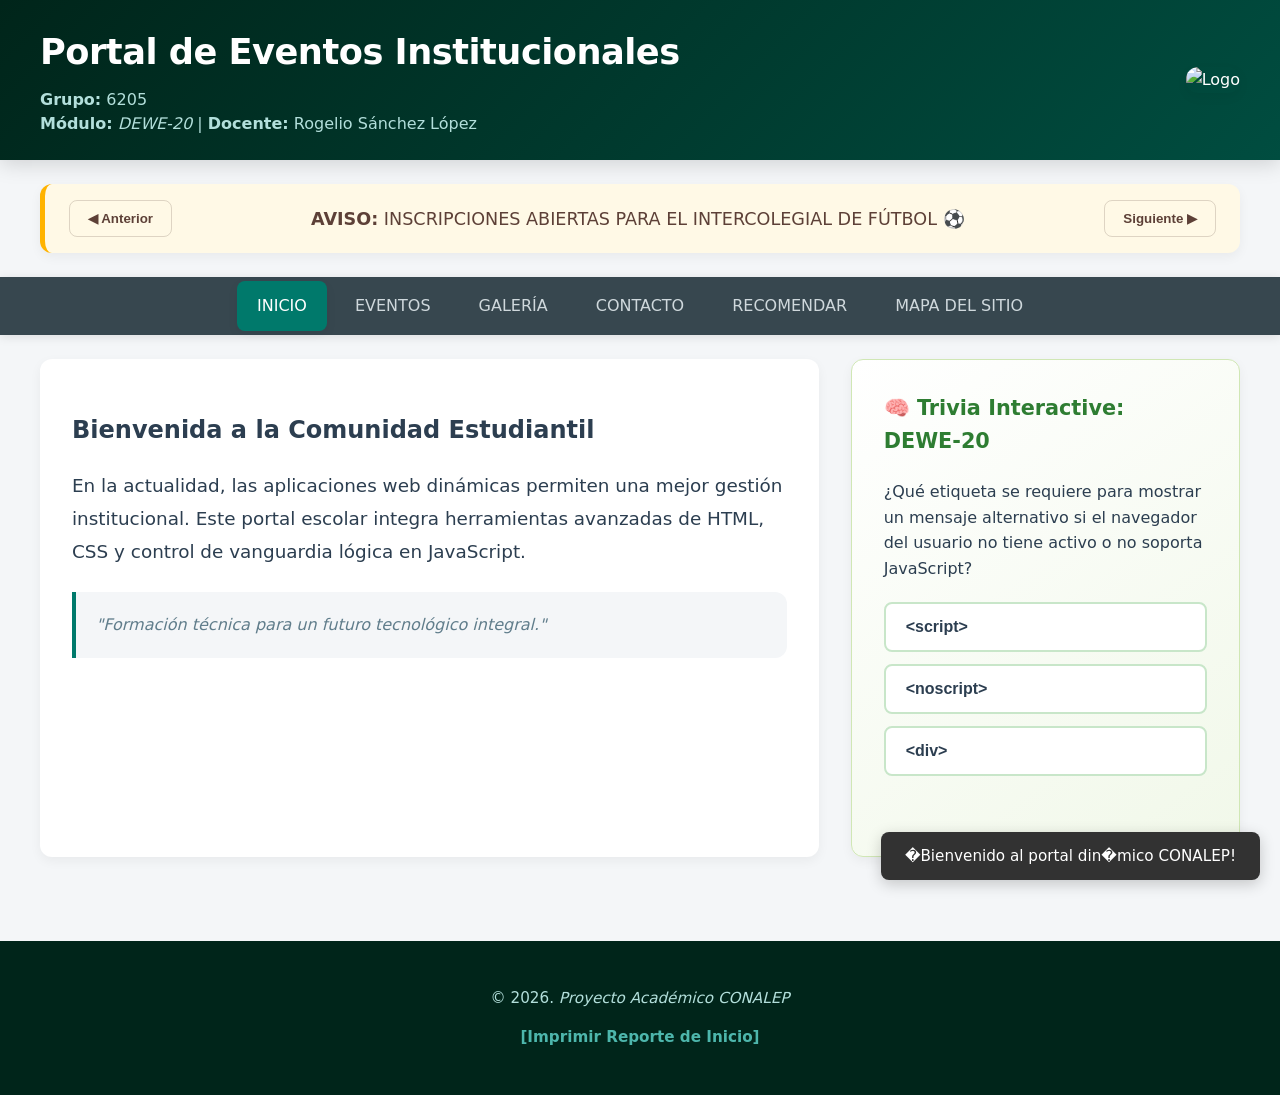
==== commit a5150678: "Add files via upload" ====
--- a/index.html
+++ b/index.html
@@ -3,7 +3,7 @@
 <head>
     <meta charset="UTF-8">
     <meta name="viewport" content="width=device-width, initial-scale=1.0">
-    <title>Eventos CONALEP | Portal Din�mico Moderno</title>
+    <title>Eventos CONALEP | Portal Din&aacute;mico Moderno</title>
     
     <style>
         /* --- VARIABLES DE DISE�O MODERNO (DESIGN SYSTEM) --- */
@@ -59,6 +59,7 @@
             margin: 0;
             font-size: 1rem;
             color: #b2dfdb;
+            line-height: 1.5;
         }
         .header-logo img {
             border-radius: var(--radius);
@@ -175,7 +176,7 @@
             color: var(--text-muted);
         }
 
-        /* --- TRIVIA INTERACTIVA REINVENTADA --- */
+        /* --- TRIVIA INTERACTIVA --- */
         .contenedor-trivia {
             background: linear-gradient(145deg, #ffffff, #f1f8e9);
             border: 1px solid #d0e7b5;
@@ -211,7 +212,7 @@
         .btn-trivia:disabled {
             cursor: not-allowed;
         }
-        /* Clases de estado modernas */
+        /* Clases de estado din�mico */
         .btn-trivia.correct {
             background-color: #e8f5e9 !important;
             border-color: var(--accent) !important;
@@ -225,8 +226,8 @@
         
         #feedback-trivia {
             margin-top: 20px;
-            padding: 12px;
-            border-radius: 6px;
+            padding: 14px;
+            border-radius: 8px;
             font-weight: 600;
             text-align: center;
         }
@@ -246,7 +247,7 @@
             background-color: #263238;
         }
 
-        /* --- TOAST SYSTEM (NOTIFICACIONES DIN�MICAS) --- */
+        /* --- TOAST SYSTEM --- */
         #toast-container {
             position: fixed;
             bottom: 20px;
@@ -289,7 +290,7 @@
 
     <noscript>
         <div style="background-color: #ffcccc; color: #cc0000; padding: 15px; text-align: center; font-weight: bold;">
-            Atenci�n: El motor de JavaScript est� deshabilitado. Active los scripts para ver las funciones interactivas del CONALEP.
+            Atenci&oacute;n: El motor de JavaScript est&aacute; deshabilitado. Active los scripts para ver las funciones interactivas.
         </div>
     </noscript>
 
@@ -301,7 +302,7 @@
                 <h1>Portal de Eventos Institucionales</h1>
                 <p>
                     <strong>Grupo:</strong> 6205 <br>
-                    <strong>M�dulo:</strong> <dfn>DEWE-20</dfn> | <strong>Docente:</strong> Rogelio S�nchez L�pez
+                    <strong>M&oacute;dulo:</strong> <dfn>DEWE-20</dfn> | <strong>Docente:</strong> Rogelio S&aacute;nchez L&oacute;pez
                 </p>
             </div>
             <div class="header-logo">
@@ -315,7 +316,7 @@
 
     <div class="banner-dinamico">
         <button type="button" class="btn-banner" id="btn-anterior">&#9664; Anterior</button>
-        <span id="textoBanner"><strong>AVISO:</strong> INSCRIPCIONES ABIERTAS PARA EL INTERCOLEGIAL DE F�TBOL &#9917;</span>
+        <span id="textoBanner"><strong>AVISO:</strong> INSCRIPCIONES ABIERTAS PARA EL INTERCOLEGIAL DE F&Uacute;TBOL &#9917;</span>
         <button type="button" class="btn-banner" id="btn-siguiente">Siguiente &#9654;</button>
     </div>
 
@@ -323,7 +324,7 @@
         <div class="nav-links">
             <span class="active">INICIO</span>
             <a href="eventos.html">EVENTOS</a>
-            <a href="galeria.html">GALER�A</a>
+            <a href="galeria.html">GALER&Iacute;A</a>
             <a href="contacto.html">CONTACTO</a>
             <a href="enviar.html">RECOMENDAR</a>
             <a href="mapa.html">MAPA DEL SITIO</a>
@@ -334,16 +335,16 @@
         <section class="card">
             <h2>Bienvenida a la Comunidad Estudiantil</h2>
             <p class="introduccion">
-                En la actualidad, las aplicaciones web din�micas permiten una mejor gesti�n institucional. Este portal escolar integra herramientas avanzadas de HTML, CSS y control de vanguardia l�gica en JavaScript.
+                En la actualidad, las aplicaciones web din&aacute;micas permiten una mejor gesti&oacute;n institucional. Este portal escolar integra herramientas avanzadas de HTML, CSS y control de vanguardia l&oacute;gica en JavaScript.
             </p>
             <blockquote cite="https://www.conalep.edu.mx">
-                "Formaci�n t�cnica para un futuro tecnol�gico integral."
+                "Formaci&oacute;n t&eacute;cnica para un futuro tecnol&oacute;gico integral."
             </blockquote>
         </section>
 
         <section class="card contenedor-trivia">
-            <h3>&#129504; Trivia Interactiva: DEWE-20</h3>
-            <p>�Qu� etiqueta se requiere para mostrar un mensaje alternativo si el navegador del usuario no tiene activo o no soporta JavaScript?</p>
+            <h3>&#129504; Trivia Interactive: DEWE-20</h3>
+            <p>&iquest;Qu&eacute; etiqueta se requiere para mostrar un mensaje alternativo si el navegador del usuario no tiene activo o no soporta JavaScript?</p>
             
             <div class="grupo-botones-trivia">
                 <button type="button" class="btn-trivia" data-correct="false">&lt;script&gt;</button>
@@ -357,7 +358,7 @@
     </main>
 
     <footer>
-        <p>&copy; 2026. <cite>Proyecto Acad�mico CONALEP</cite></p>
+        <p>&copy; 2026. <cite>Proyecto Acad&eacute;mico CONALEP</cite></p>
         <p><a href="#" id="btn-imprimir" class="btn-print">[Imprimir Reporte de Inicio]</a></p>
     </footer>
 
@@ -365,7 +366,7 @@
         document.addEventListener('DOMContentLoaded', () => {
             
             // ==========================================
-            // SISTEMA DE TOASTS (Notificaciones emergentes)
+            // SISTEMA DE TOASTS
             // ==========================================
             const showToast = (message) => {
                 const container = document.getElementById('toast-container');
@@ -374,7 +375,6 @@
                 toast.textContent = message;
                 container.appendChild(toast);
 
-                // Animaci�n moderna con Web Animations API
                 toast.animate([
                     { transform: 'translateY(20px)', opacity: 0 },
                     { transform: 'translateY(0)', opacity: 1 }
@@ -386,18 +386,17 @@
                 }, 3000);
             };
 
-            // Notificaci�n inicial de bienvenida
             showToast('�Bienvenido al portal din�mico CONALEP!');
 
             // ==========================================
-            // CORRECCI�N Y MODERNIZACI�N DEL BANNER
+            // CONTROL DEL BANNER DE AVISOS
             // ==========================================
             class Banner {
                 constructor() {
                     this.avisos = [
-                        "<strong>AVISO:</strong> INSCRIPCIONES ABIERTAS PARA EL INTERCOLEGIAL DE F�TBOL &#9917;",
+                        "<strong>AVISO:</strong> INSCRIPCIONES ABIERTAS PARA EL INTERCOLEGIAL DE F&Uacute;TBOL &#9917;",
                         "<strong>CONFERENCIA:</strong> Desarrollo Web Moderno este Viernes a las 11:00 AM. &#128187;",
-                        "<strong>RECORDATORIO:</strong> Entrega de evaluaciones pr�xima semana. &#128221;"
+                        "<strong>RECORDATORIO:</strong> Entrega de evaluaciones pr&oacute;xima semana. &#128221;"
                     ];
                     this.index = 0;
                     this.el = document.getElementById('textoBanner');
@@ -412,13 +411,11 @@
                 }
 
                 async render() {
-                    // Animaci�n moderna de salida
                     const outAnim = this.el.animate([{ opacity: 1, transform: 'scale(1)' }, { opacity: 0, transform: 'scale(0.98)' }], { duration: 150 });
                     await outAnim.finished;
 
                     this.el.innerHTML = this.avisos[this.index];
 
-                    // Animaci�n moderna de entrada
                     this.el.animate([{ opacity: 0, transform: 'scale(1.02)' }, { opacity: 1, transform: 'scale(1)' }], { duration: 200, easing: 'ease-out' });
                 }
 
@@ -443,7 +440,7 @@
             new Banner();
 
             // ==========================================
-            // MODERNIZACI�N DE LA TRIVIA INTERACTIVA
+            // CONTROL DE LA TRIVIA INTERACTIVA
             // ==========================================
             const btnsTrivia = document.querySelectorAll('.btn-trivia');
             const feedback = document.getElementById('feedback-trivia');
@@ -451,23 +448,26 @@
 
             btnsTrivia.forEach(btn => {
                 btn.addEventListener('click', (e) => {
-                    const isCorrect = e.target.dataset.correct === 'true';
+                    // Asegurar la captura correcta del bot�n objetivo
+                    const targetBtn = e.currentTarget;
+                    const isCorrect = targetBtn.dataset.correct === 'true';
                     
+                    // Bloquear los dem�s botones
                     btnsTrivia.forEach(b => b.disabled = true);
 
                     if (isCorrect) {
-                        e.target.classList.add('correct');
+                        targetBtn.classList.add('correct');
                         feedback.style.backgroundColor = '#e8f5e9';
                         feedback.style.color = '#2e7d32';
-                        feedback.innerHTML = '&#10004; �Excelente! La etiqueta &lt;noscript&gt; es la correcta.';
+                        feedback.innerHTML = '&#10004; &iexcl;Excelente! La etiqueta &lt;noscript&gt; es la correcta.';
                         showToast('�Respuesta Correcta! ');
                     } else {
-                        e.target.classList.add('incorrect');
+                        targetBtn.classList.add('incorrect');
                         feedback.style.backgroundColor = '#ffebee';
                         feedback.style.color = '#c62828';
-                        feedback.innerHTML = '&#10060; Incorrecto. Int�ntalo de nuevo.';
+                        feedback.innerHTML = '&#10060; Incorrecto. Int&eacute;ntalo de nuevo.';
                         
-                        // Resalta la correcta autom�ticamente
+                        // Resalta la opci�n que era correcta
                         btnsTrivia.forEach(b => {
                             if(b.dataset.correct === 'true') b.classList.add('correct');
                         });
@@ -486,7 +486,7 @@
                 btnReset.style.display = 'none';
             });
 
-            // Imprimir
+            // Imprimir reporte nativo
             document.getElementById('btn-imprimir').addEventListener('click', (e) => {
                 e.preventDefault();
                 window.print();
